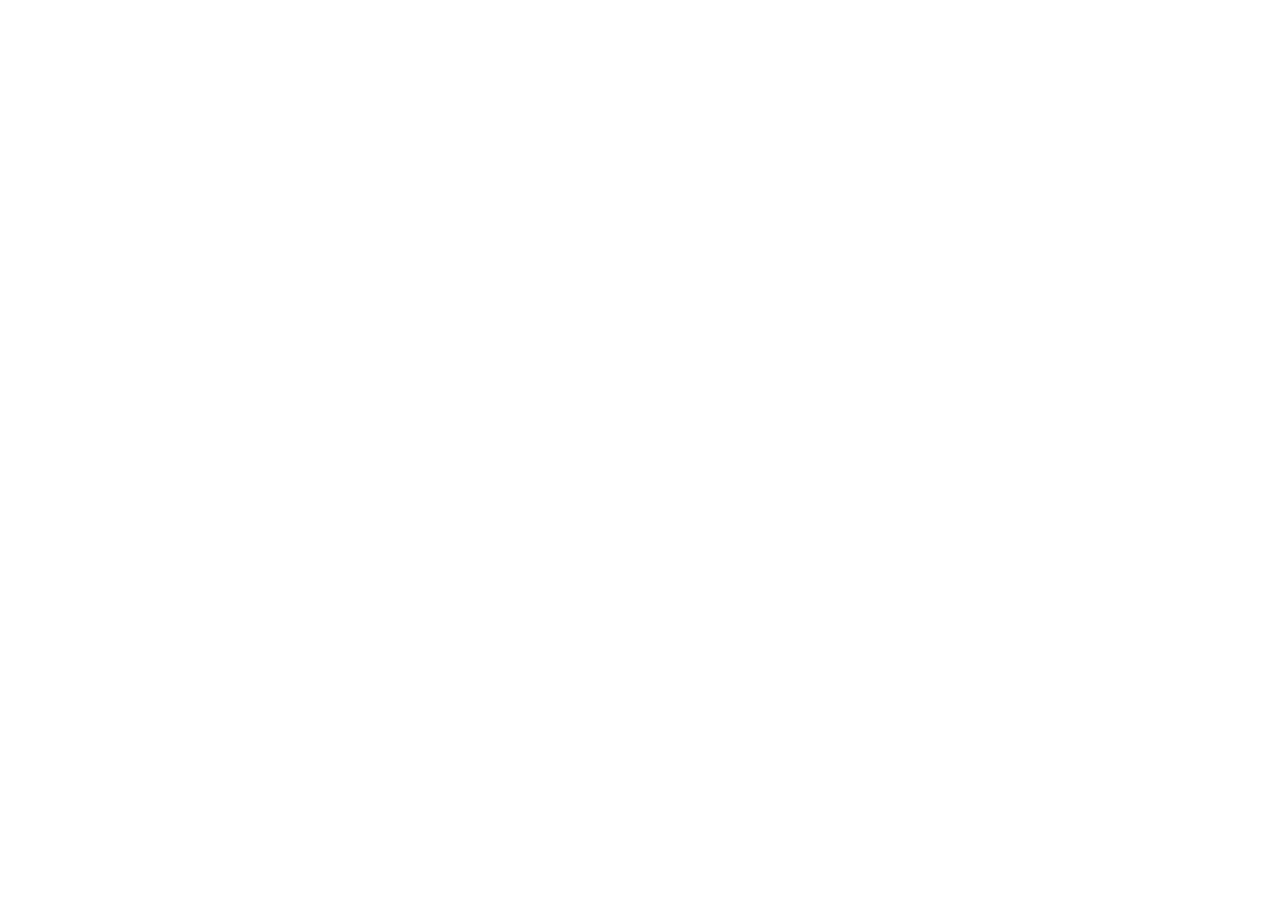
==== Innovation-cloud/index.html @ 77c8cfc6 "initial" ====
<!DOCTYPE html>
<html lang="ru">

<head>
    <meta charset="UTF-8">
    <meta http-equiv="X-UA-Compatible" content="IE=edge">
    <link rel="stylesheet" href="./main.css">
    <meta name="viewport" content="width=device-width, initial-scale=1.0">
    <title>Innovation cloud</title>
</head>

<body>

</body>

</html>
---- Innovation-cloud/main.css ----
::before,
::after {
    box-sizing: border-box;
    /* 1 */
    border-width: 0;
    /* 2 */
    border-style: solid;
    /* 2 */
    border-color: #e5e7eb;
    /* 2 */
}

::before,
::after {
    --tw-content: '';
}

/*
1. Use a consistent sensible line-height in all browsers.
2. Prevent adjustments of font size after orientation changes in iOS.
3. Use a more readable tab size.
4. Use the user's configured `sans` font-family by default.
*/

html {
    line-height: 1.5;
    /* 1 */
    -webkit-text-size-adjust: 100%;
    /* 2 */
    -moz-tab-size: 4;
    /* 3 */
    -o-tab-size: 4;
    tab-size: 4;
    /* 3 */
    font-family: ui-sans-serif, system-ui, -apple-system, BlinkMacSystemFont, "Segoe UI", Roboto, "Helvetica Neue", Arial, "Noto Sans", sans-serif, "Apple Color Emoji", "Segoe UI Emoji", "Segoe UI Symbol", "Noto Color Emoji";
    /* 4 */
}

/*
1. Remove the margin in all browsers.
2. Inherit line-height from `html` so users can set them as a class directly on the `html` element.
*/

body {
    margin: 0;
    /* 1 */
    line-height: inherit;
    /* 2 */
}

/*
1. Add the correct height in Firefox.
2. Correct the inheritance of border color in Firefox. (https://bugzilla.mozilla.org/show_bug.cgi?id=190655)
3. Ensure horizontal rules are visible by default.
*/

hr {
    height: 0;
    /* 1 */
    color: inherit;
    /* 2 */
    border-top-width: 1px;
    /* 3 */
}

/*
Add the correct text decoration in Chrome, Edge, and Safari.
*/

abbr:where([title]) {
    -webkit-text-decoration: underline dotted;
    text-decoration: underline dotted;
}

/*
Remove the default font size and weight for headings.
*/

h1,
h2,
h3,
h4,
h5,
h6 {
    font-size: inherit;
    font-weight: inherit;
}

/*
Reset links to optimize for opt-in styling instead of opt-out.
*/

a {
    color: inherit;
    text-decoration: inherit;
}

/*
Add the correct font weight in Edge and Safari.
*/

b,
strong {
    font-weight: bolder;
}

/*
1. Use the user's configured `mono` font family by default.
2. Correct the odd `em` font sizing in all browsers.
*/

code,
kbd,
samp,
pre {
    font-family: ui-monospace, SFMono-Regular, Menlo, Monaco, Consolas, "Liberation Mono", "Courier New", monospace;
    /* 1 */
    font-size: 1em;
    /* 2 */
}

/*
Add the correct font size in all browsers.
*/

small {
    font-size: 80%;
}

/*
Prevent `sub` and `sup` elements from affecting the line height in all browsers.
*/

sub,
sup {
    font-size: 75%;
    line-height: 0;
    position: relative;
    vertical-align: baseline;
}

sub {
    bottom: -0.25em;
}

sup {
    top: -0.5em;
}

/*
1. Remove text indentation from table contents in Chrome and Safari. (https://bugs.chromium.org/p/chromium/issues/detail?id=999088, https://bugs.webkit.org/show_bug.cgi?id=201297)
2. Correct table border color inheritance in all Chrome and Safari. (https://bugs.chromium.org/p/chromium/issues/detail?id=935729, https://bugs.webkit.org/show_bug.cgi?id=195016)
3. Remove gaps between table borders by default.
*/

table {
    text-indent: 0;
    /* 1 */
    border-color: inherit;
    /* 2 */
    border-collapse: collapse;
    /* 3 */
}

/*
1. Change the font styles in all browsers.
2. Remove the margin in Firefox and Safari.
3. Remove default padding in all browsers.
*/

button,
input,
optgroup,
select,
textarea {
    font-family: inherit;
    /* 1 */
    font-size: 100%;
    /* 1 */
    line-height: inherit;
    /* 1 */
    color: inherit;
    /* 1 */
    margin: 0;
    /* 2 */
    padding: 0;
    /* 3 */
}

/*
Remove the inheritance of text transform in Edge and Firefox.
*/

button,
select {
    text-transform: none;
}

/*
1. Correct the inability to style clickable types in iOS and Safari.
2. Remove default button styles.
*/

button,
[type='button'],
[type='reset'],
[type='submit'] {
    -webkit-appearance: button;
    /* 1 */
    background-color: transparent;
    /* 2 */
    background-image: none;
    /* 2 */
}

/*
Use the modern Firefox focus style for all focusable elements.
*/

:-moz-focusring {
    outline: auto;
}

/*
Remove the additional `:invalid` styles in Firefox. (https://github.com/mozilla/gecko-dev/blob/2f9eacd9d3d995c937b4251a5557d95d494c9be1/layout/style/res/forms.css#L728-L737)
*/

:-moz-ui-invalid {
    box-shadow: none;
}

/*
Add the correct vertical alignment in Chrome and Firefox.
*/

progress {
    vertical-align: baseline;
}

/*
Correct the cursor style of increment and decrement buttons in Safari.
*/

::-webkit-inner-spin-button,
::-webkit-outer-spin-button {
    height: auto;
}

/*
1. Correct the odd appearance in Chrome and Safari.
2. Correct the outline style in Safari.
*/

[type='search'] {
    -webkit-appearance: textfield;
    /* 1 */
    outline-offset: -2px;
    /* 2 */
}

/*
Remove the inner padding in Chrome and Safari on macOS.
*/

::-webkit-search-decoration {
    -webkit-appearance: none;
}

/*
1. Correct the inability to style clickable types in iOS and Safari.
2. Change font properties to `inherit` in Safari.
*/

::-webkit-file-upload-button {
    -webkit-appearance: button;
    /* 1 */
    font: inherit;
    /* 2 */
}

/*
Add the correct display in Chrome and Safari.
*/

summary {
    display: list-item;
}

/*
Removes the default spacing and border for appropriate elements.
*/

blockquote,
dl,
dd,
h1,
h2,
h3,
h4,
h5,
h6,
hr,
figure,
p,
pre {
    margin: 0;
}

fieldset {
    margin: 0;
    padding: 0;
}

legend {
    padding: 0;
}

ol,
ul,
menu {
    list-style: none;
    margin: 0;
    padding: 0;
}

/*
Prevent resizing textareas horizontally by default.
*/

textarea {
    resize: vertical;
}

/*
1. Reset the default placeholder opacity in Firefox. (https://github.com/tailwindlabs/tailwindcss/issues/3300)
2. Set the default placeholder color to the user's configured gray 400 color.
*/

input::-moz-placeholder,
textarea::-moz-placeholder {
    opacity: 1;
    /* 1 */
    color: #9ca3af;
    /* 2 */
}

input:-ms-input-placeholder,
textarea:-ms-input-placeholder {
    opacity: 1;
    /* 1 */
    color: #9ca3af;
    /* 2 */
}

input::placeholder,
textarea::placeholder {
    opacity: 1;
    /* 1 */
    color: #9ca3af;
    /* 2 */
}

/*
Set the default cursor for buttons.
*/

button,
[role="button"] {
    cursor: pointer;
}

/*
Make sure disabled buttons don't get the pointer cursor.
*/

:disabled {
    cursor: default;
}

/*
1. Make replaced elements `display: block` by default. (https://github.com/mozdevs/cssremedy/issues/14)
2. Add `vertical-align: middle` to align replaced elements more sensibly by default. (https://github.com/jensimmons/cssremedy/issues/14#issuecomment-634934210)
   This can trigger a poorly considered lint error in some tools but is included by design.
*/

img,
svg,
video,
canvas,
audio,
iframe,
embed,
object {
    display: block;
    /* 1 */
    vertical-align: middle;
    /* 2 */
}

/*
Constrain images and videos to the parent width and preserve their intrinsic aspect ratio. (https://github.com/mozdevs/cssremedy/issues/14)
*/

img,
video {
    max-width: 100%;
    height: auto;
}

/*
Ensure the default browser behavior of the `hidden` attribute.
*/

[hidden] {
    display: none;
}

*,
::before,
::after {
    --tw-translate-x: 0;
    --tw-translate-y: 0;
    --tw-rotate: 0;
    --tw-skew-x: 0;
    --tw-skew-y: 0;
    --tw-scale-x: 1;
    --tw-scale-y: 1;
    --tw-pan-x: ;
    --tw-pan-y: ;
    --tw-pinch-zoom: ;
    --tw-scroll-snap-strictness: proximity;
    --tw-ordinal: ;
    --tw-slashed-zero: ;
    --tw-numeric-figure: ;
    --tw-numeric-spacing: ;
    --tw-numeric-fraction: ;
    --tw-ring-inset: ;
    --tw-ring-offset-width: 0px;
    --tw-ring-offset-color: #fff;
    --tw-ring-color: rgb(59 130 246 / 0.5);
    --tw-ring-offset-shadow: 0 0 #0000;
    --tw-ring-shadow: 0 0 #0000;
    --tw-shadow: 0 0 #0000;
    --tw-shadow-colored: 0 0 #0000;
    --tw-blur: ;
    --tw-brightness: ;
    --tw-contrast: ;
    --tw-grayscale: ;
    --tw-hue-rotate: ;
    --tw-invert: ;
    --tw-saturate: ;
    --tw-sepia: ;
    --tw-drop-shadow: ;
    --tw-backdrop-blur: ;
    --tw-backdrop-brightness: ;
    --tw-backdrop-contrast: ;
    --tw-backdrop-grayscale: ;
    --tw-backdrop-hue-rotate: ;
    --tw-backdrop-invert: ;
    --tw-backdrop-opacity: ;
    --tw-backdrop-saturate: ;
    --tw-backdrop-sepia: ;
}
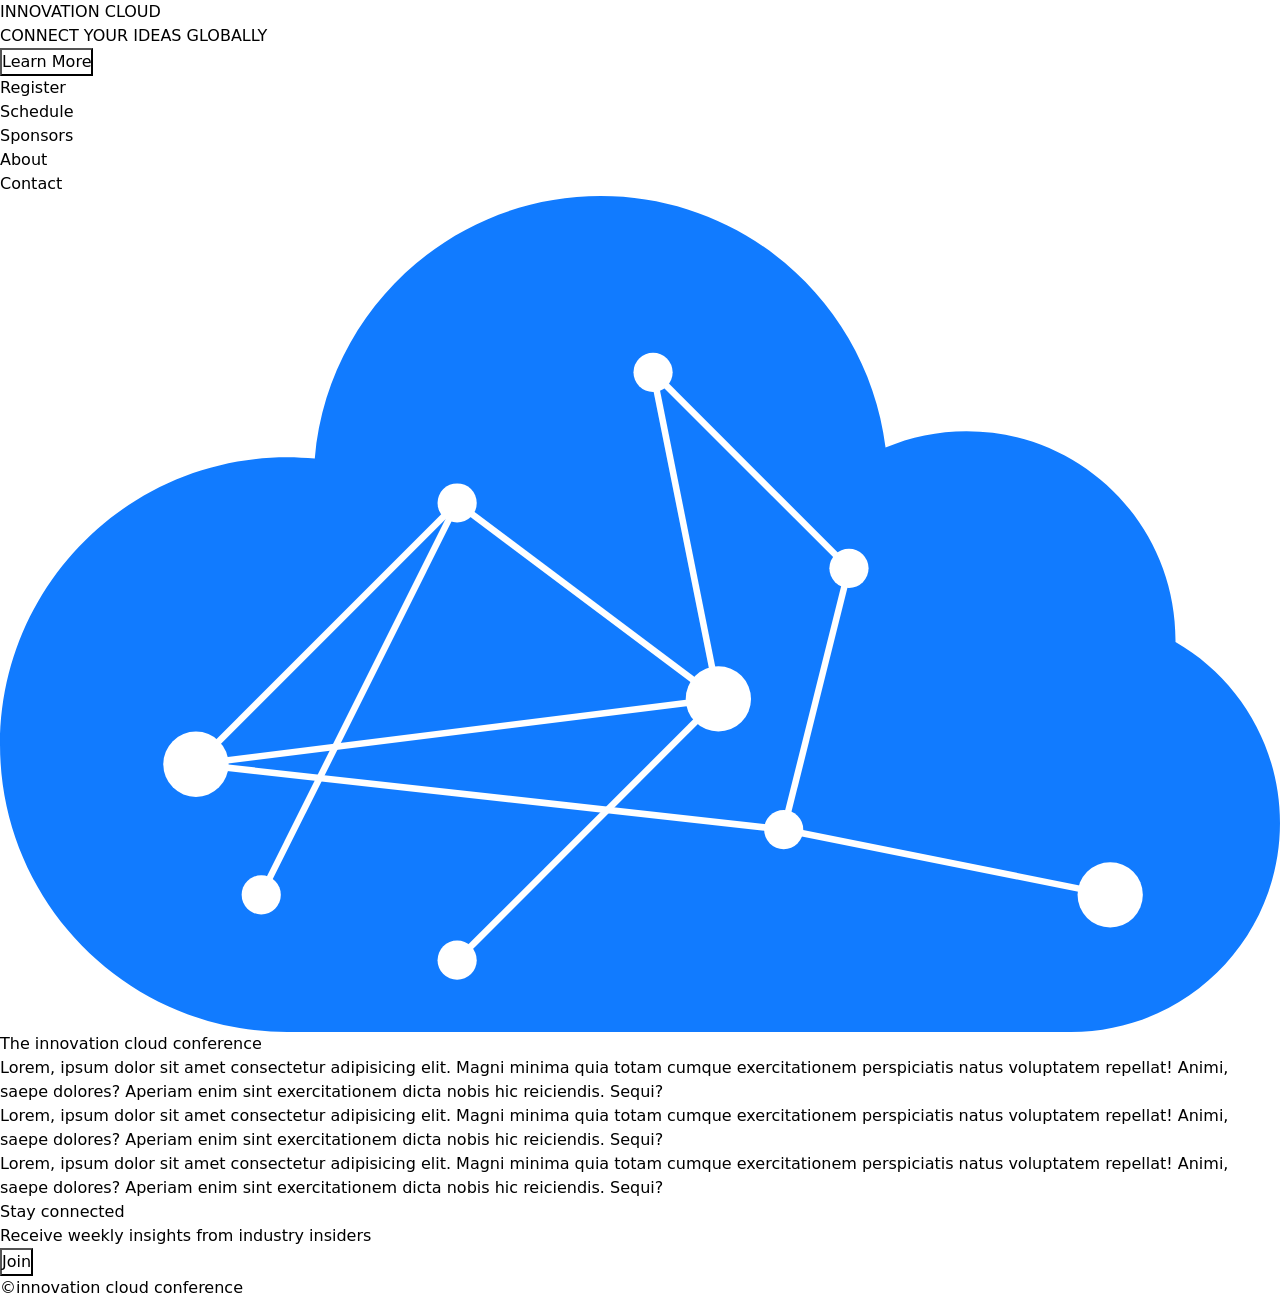
==== commit c9af6af2: "base layout" ====
--- a/Innovation-cloud/index.html
+++ b/Innovation-cloud/index.html
@@ -10,7 +10,46 @@
 </head>
 
 <body>
+    <section>
+        <div>
+            <h1>INNOVATION CLOUD</h1>
+            <h2>CONNECT YOUR IDEAS GLOBALLY</h2>
+            <button>Learn More</button>
+        </div>
+    </section>
+    <section>
+        <div>
+            <ul>
+                <li>Register</li>
+                <li>Schedule</li>
+                <li>Sponsors</li>
+                <li>About</li>
+                <li>Contact</li>
+            </ul>
+            <div>
+                <img src="./Images/cloud.svg" alt="cloud">
+                <h2>The innovation cloud conference</h2>
+                <p>Lorem, ipsum dolor sit amet consectetur adipisicing elit. Magni minima quia totam cumque
+                    exercitationem perspiciatis natus voluptatem repellat! Animi, saepe dolores? Aperiam enim sint
+                    exercitationem dicta nobis hic reiciendis. Sequi?</p>
+                <p>Lorem, ipsum dolor sit amet consectetur adipisicing elit. Magni minima quia totam cumque
+                    exercitationem perspiciatis natus voluptatem repellat! Animi, saepe dolores? Aperiam enim sint
+                    exercitationem dicta nobis hic reiciendis. Sequi?</p>
+                <p>Lorem, ipsum dolor sit amet consectetur adipisicing elit. Magni minima quia totam cumque
+                    exercitationem perspiciatis natus voluptatem repellat! Animi, saepe dolores? Aperiam enim sint
+                    exercitationem dicta nobis hic reiciendis. Sequi?</p>
 
+            </div>
+        </div>
+    </section>
+    <section>
+        <h2>Stay connected </h2>
+        <p>Receive weekly insights from industry insiders</p>
+        <button>Join</button>
+    </section>
+    <footer>
+        <p>&copy;innovation cloud conference</p>
+    </footer>
 </body>
 
 </html>
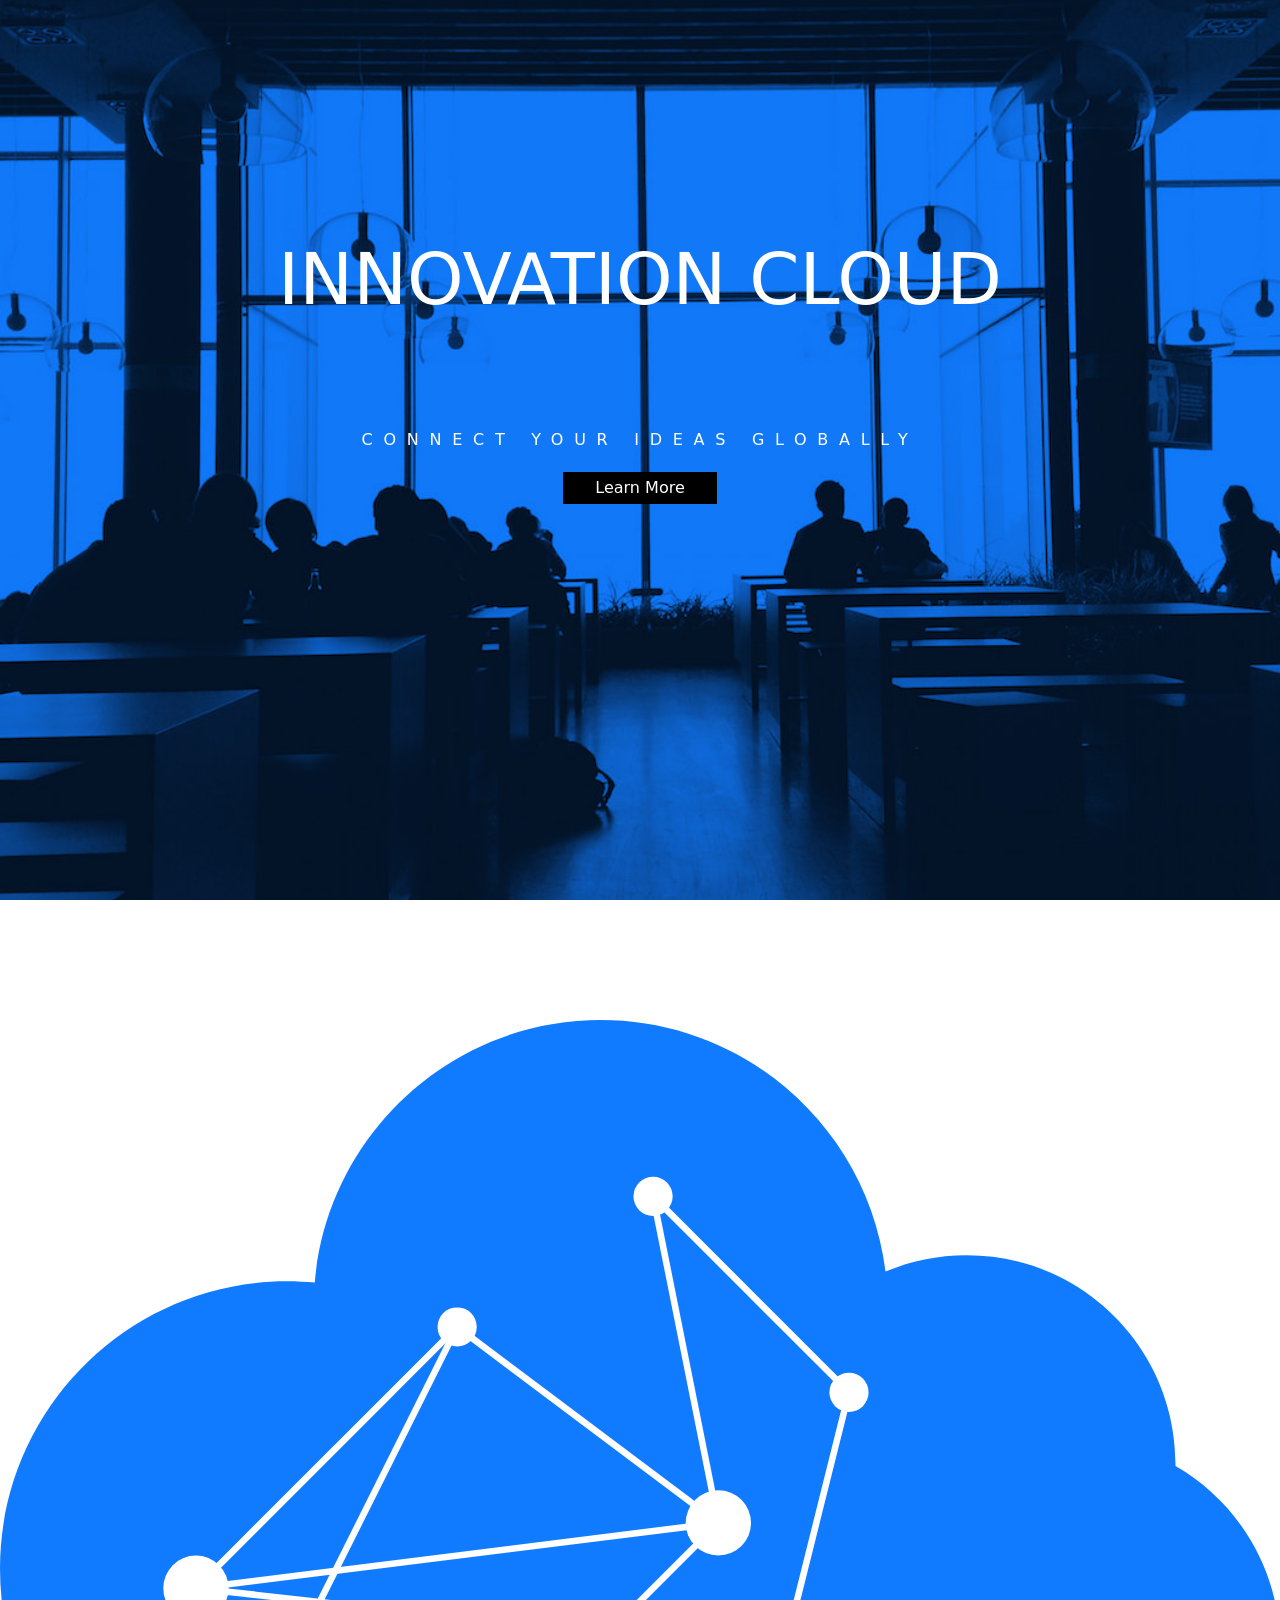
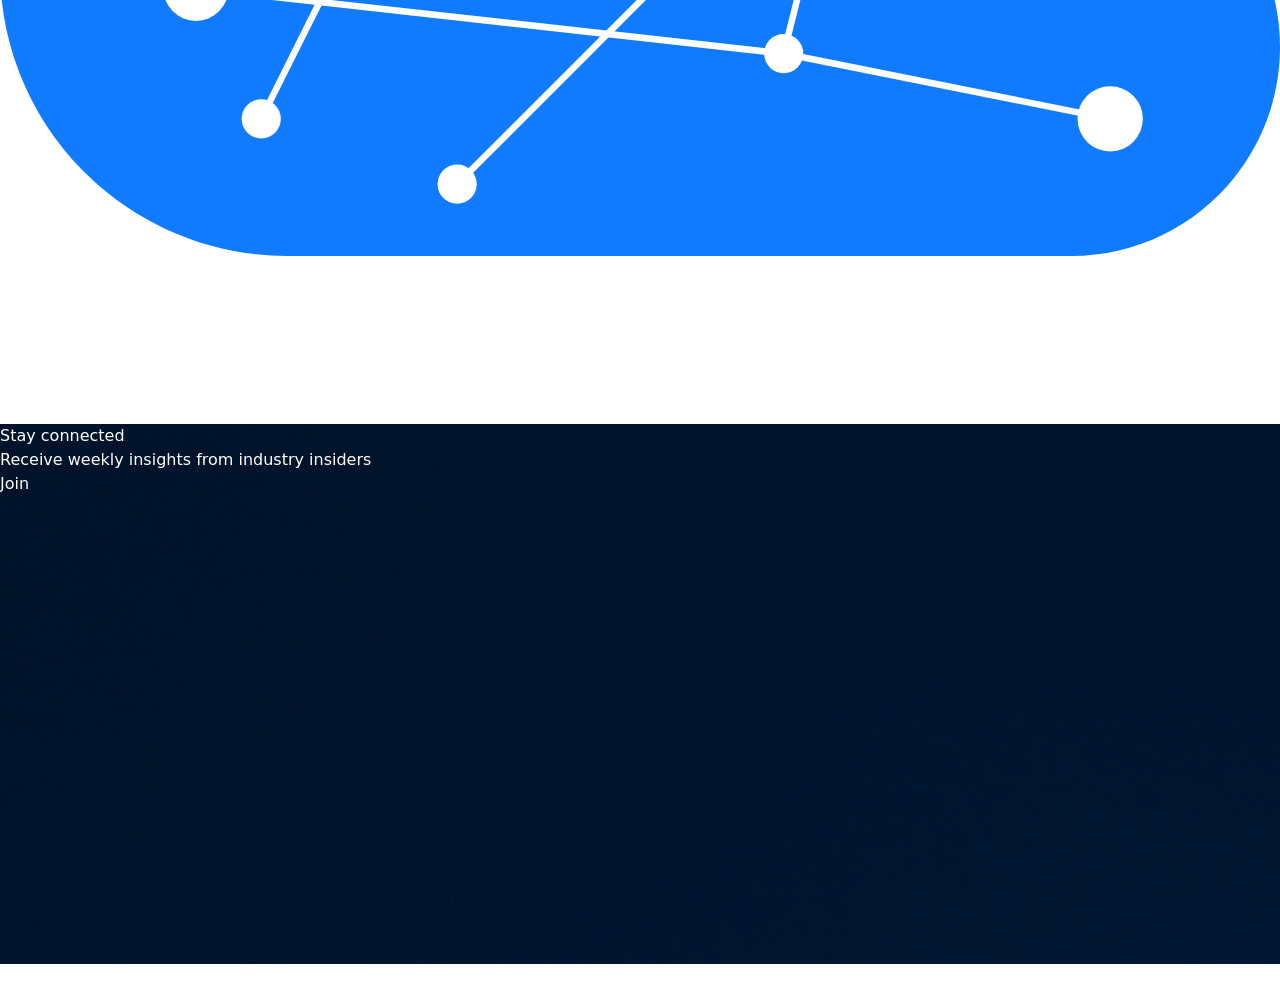
==== commit c2218533: "first page" ====
--- a/Innovation-cloud/index.html
+++ b/Innovation-cloud/index.html
@@ -9,15 +9,17 @@
     <title>Innovation cloud</title>
 </head>
 
-<body>
-    <section>
-        <div>
-            <h1>INNOVATION CLOUD</h1>
-            <h2>CONNECT YOUR IDEAS GLOBALLY</h2>
-            <button>Learn More</button>
+<body class="text-white">
+    <section id="page-1" class="flex justify-center relative bg-no-repeat bg-cover bg-center">
+        <div class="text-center relative top-[27vh] flex flex-col justify-between h-[29vh]">
+            <h1 class="font-[500] text-7xl">INNOVATION CLOUD</h1>
+            <div>
+                <h2 class="font-[300] tracking-[0.67rem]">CONNECT YOUR IDEAS GLOBALLY</h2>
+                <button class="py-1 px-8 mt-5 bg-black ">Learn More</button>
+            </div>
         </div>
     </section>
-    <section>
+    <section id="page-2">
         <div>
             <ul>
                 <li>Register</li>
@@ -42,7 +44,7 @@
             </div>
         </div>
     </section>
-    <section>
+    <section id="page-3">
         <h2>Stay connected </h2>
         <p>Receive weekly insights from industry insiders</p>
         <button>Join</button>
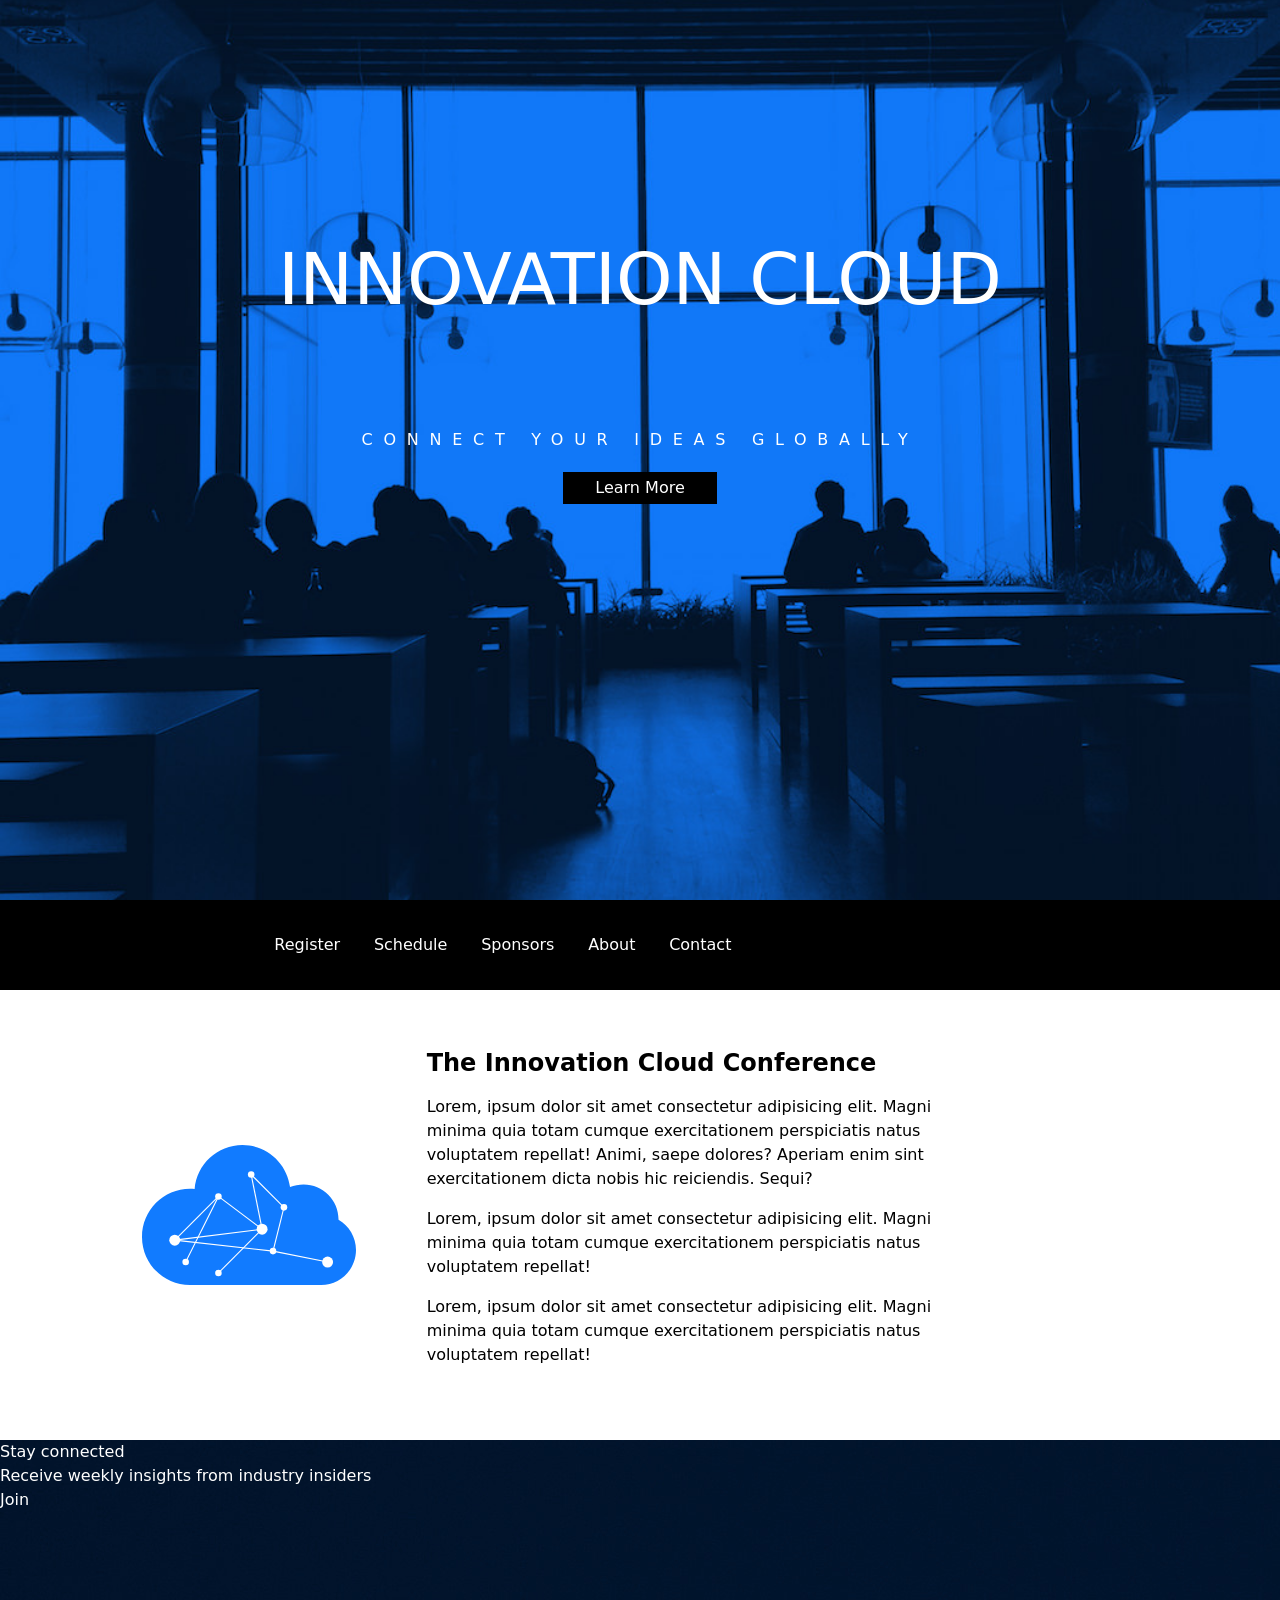
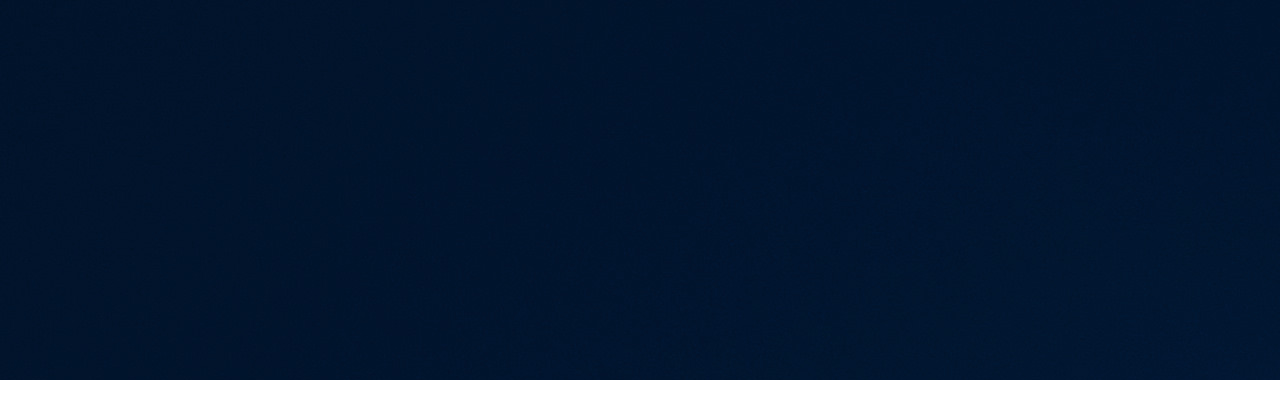
==== commit e11d9ded: "second  page" ====
--- a/Innovation-cloud/index.html
+++ b/Innovation-cloud/index.html
@@ -20,27 +20,31 @@
         </div>
     </section>
     <section id="page-2">
-        <div>
-            <ul>
+        <div class="flex justify-between bg-black h-[10vh] align-center">
+            <div class="w-1/4"></div>
+            <ul class=" flex justify-between w-5/12">
                 <li>Register</li>
                 <li>Schedule</li>
                 <li>Sponsors</li>
                 <li>About</li>
                 <li>Contact</li>
             </ul>
-            <div>
-                <img src="./Images/cloud.svg" alt="cloud">
-                <h2>The innovation cloud conference</h2>
-                <p>Lorem, ipsum dolor sit amet consectetur adipisicing elit. Magni minima quia totam cumque
+            <div class="w-1/2"></div>
+        </div>
+        <div class="flex h-[50vh] align-center">
+            <div class="w-1/3 flex">
+                <div class="w-1/3"></div><img src="./Images/cloud.svg" alt="cloud" class="w-1/2">
+            </div>
+            <div class="text-black w-5/12">
+                <h2 class="font-[600] text-2xl capitalize">The innovation cloud conference</h2>
+                <p>Lorem, ipsum dolor sit amet consectetur adipisicing elit. Magni minima quia totam
+                    cumque
                     exercitationem perspiciatis natus voluptatem repellat! Animi, saepe dolores? Aperiam enim sint
                     exercitationem dicta nobis hic reiciendis. Sequi?</p>
                 <p>Lorem, ipsum dolor sit amet consectetur adipisicing elit. Magni minima quia totam cumque
-                    exercitationem perspiciatis natus voluptatem repellat! Animi, saepe dolores? Aperiam enim sint
-                    exercitationem dicta nobis hic reiciendis. Sequi?</p>
+                    exercitationem perspiciatis natus voluptatem repellat!</p>
                 <p>Lorem, ipsum dolor sit amet consectetur adipisicing elit. Magni minima quia totam cumque
-                    exercitationem perspiciatis natus voluptatem repellat! Animi, saepe dolores? Aperiam enim sint
-                    exercitationem dicta nobis hic reiciendis. Sequi?</p>
-
+                    exercitationem perspiciatis natus voluptatem repellat!</p>
             </div>
         </div>
     </section>
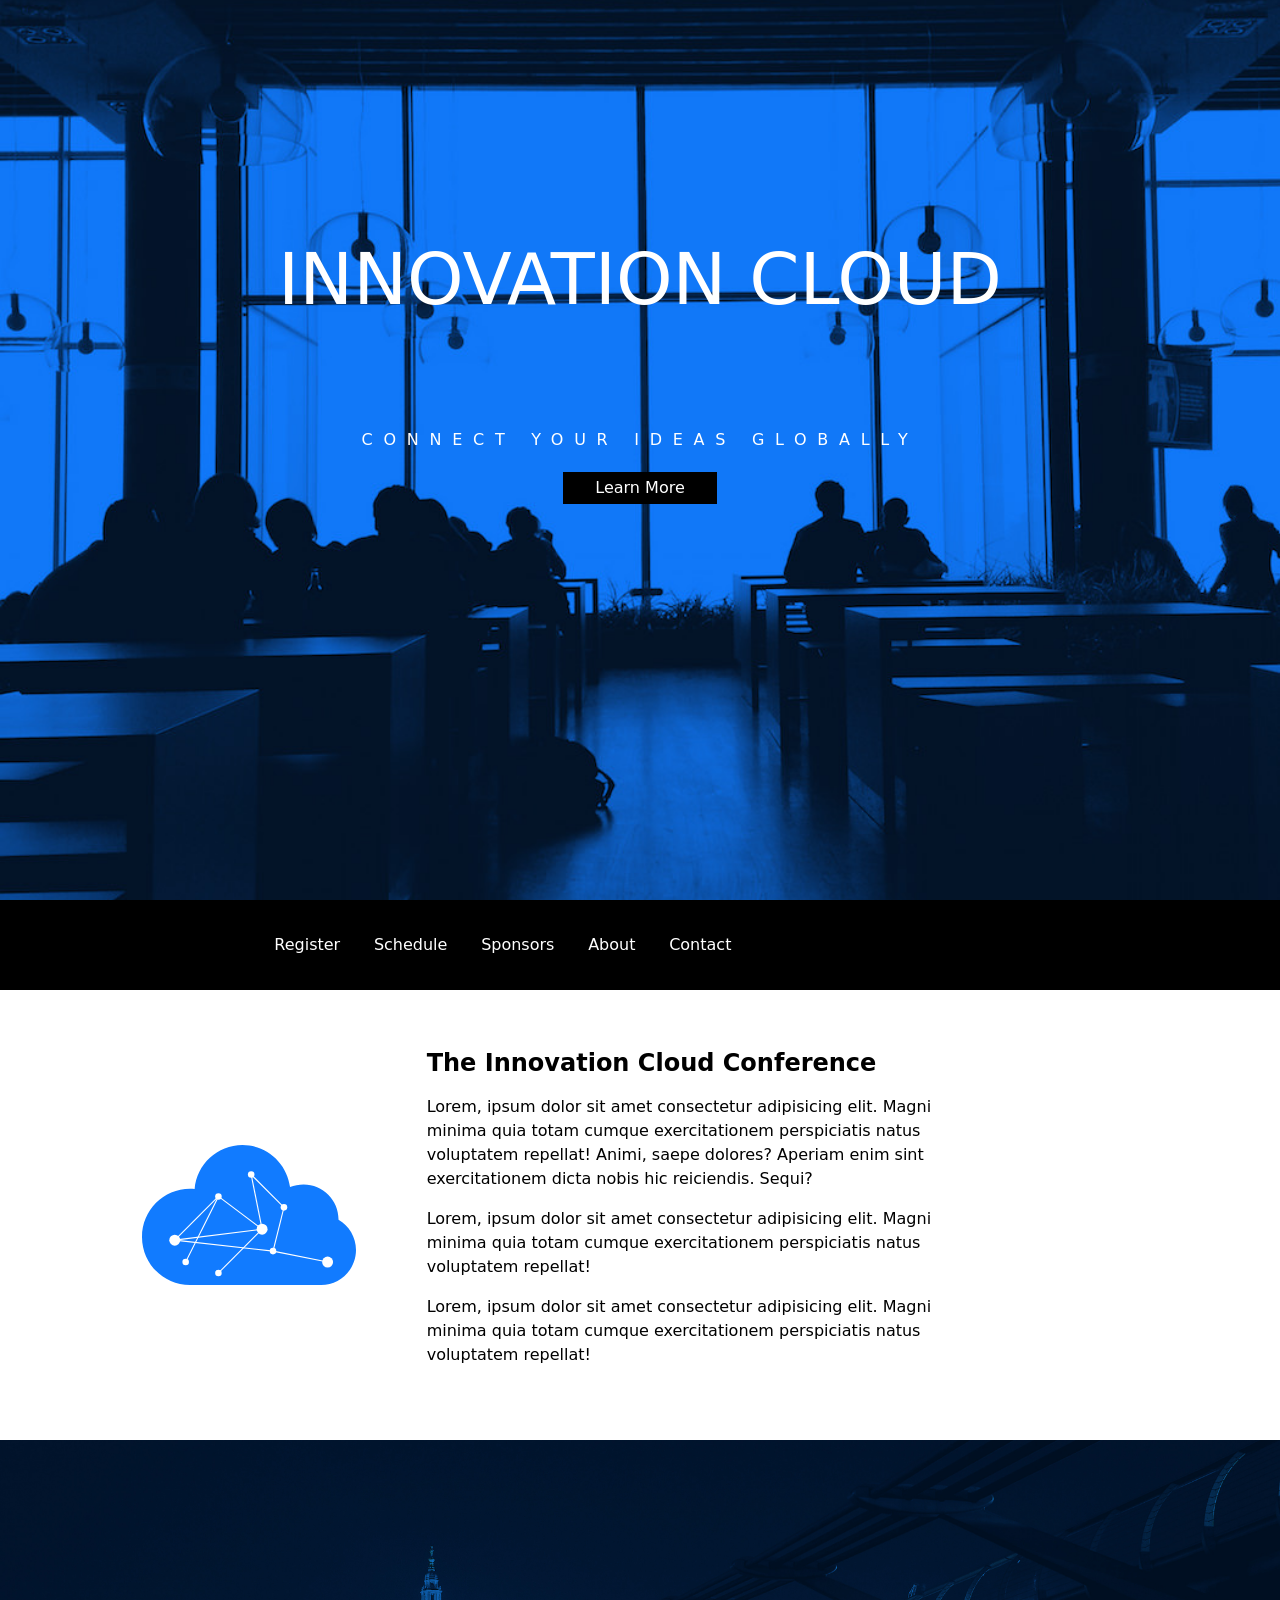
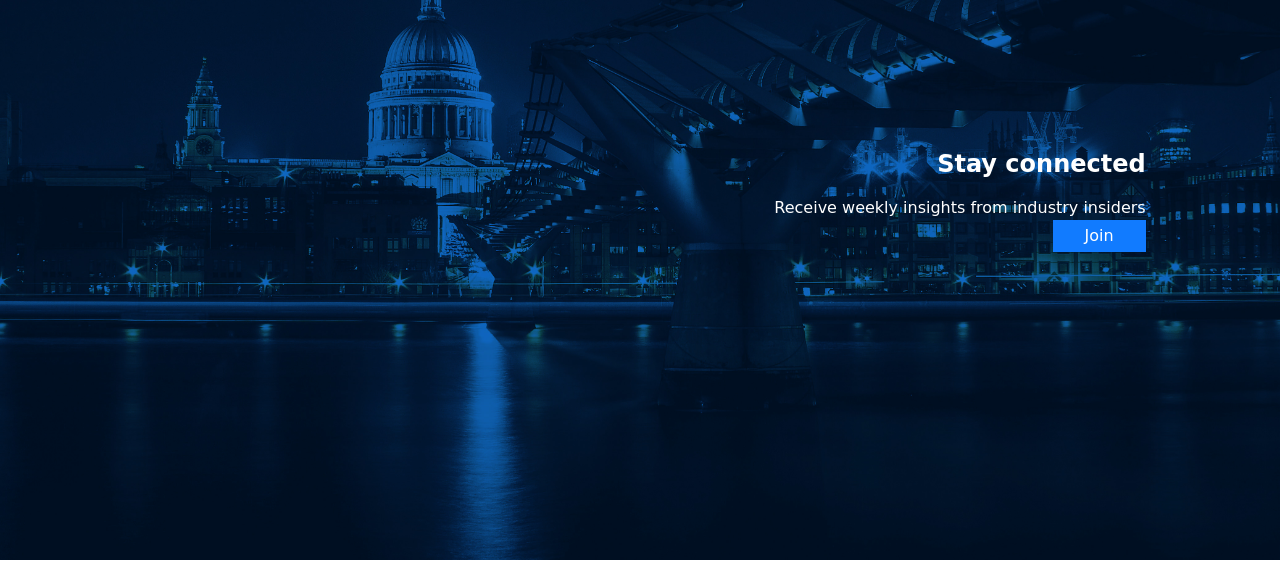
==== commit 20b3ccf3: "third  page" ====
--- a/Innovation-cloud/index.html
+++ b/Innovation-cloud/index.html
@@ -48,10 +48,14 @@
             </div>
         </div>
     </section>
-    <section id="page-3">
-        <h2>Stay connected </h2>
-        <p>Receive weekly insights from industry insiders</p>
-        <button>Join</button>
+    <section id="page-3" class="bg-center bg-cover bg-no-repeat flex align-center flex-row-reverse">
+        <div class="flex w-1/2 justify-center ">
+            <div class="text-right">
+                <h2 class="font-[700] text-2xl mb-4">Stay connected </h2>
+                <p>Receive weekly insights from industry insiders</p>
+                <button class="py-1 px-8  bg-[#117BFF]">Join</button>
+            </div>
+        </div>
     </section>
     <footer>
         <p>&copy;innovation cloud conference</p>
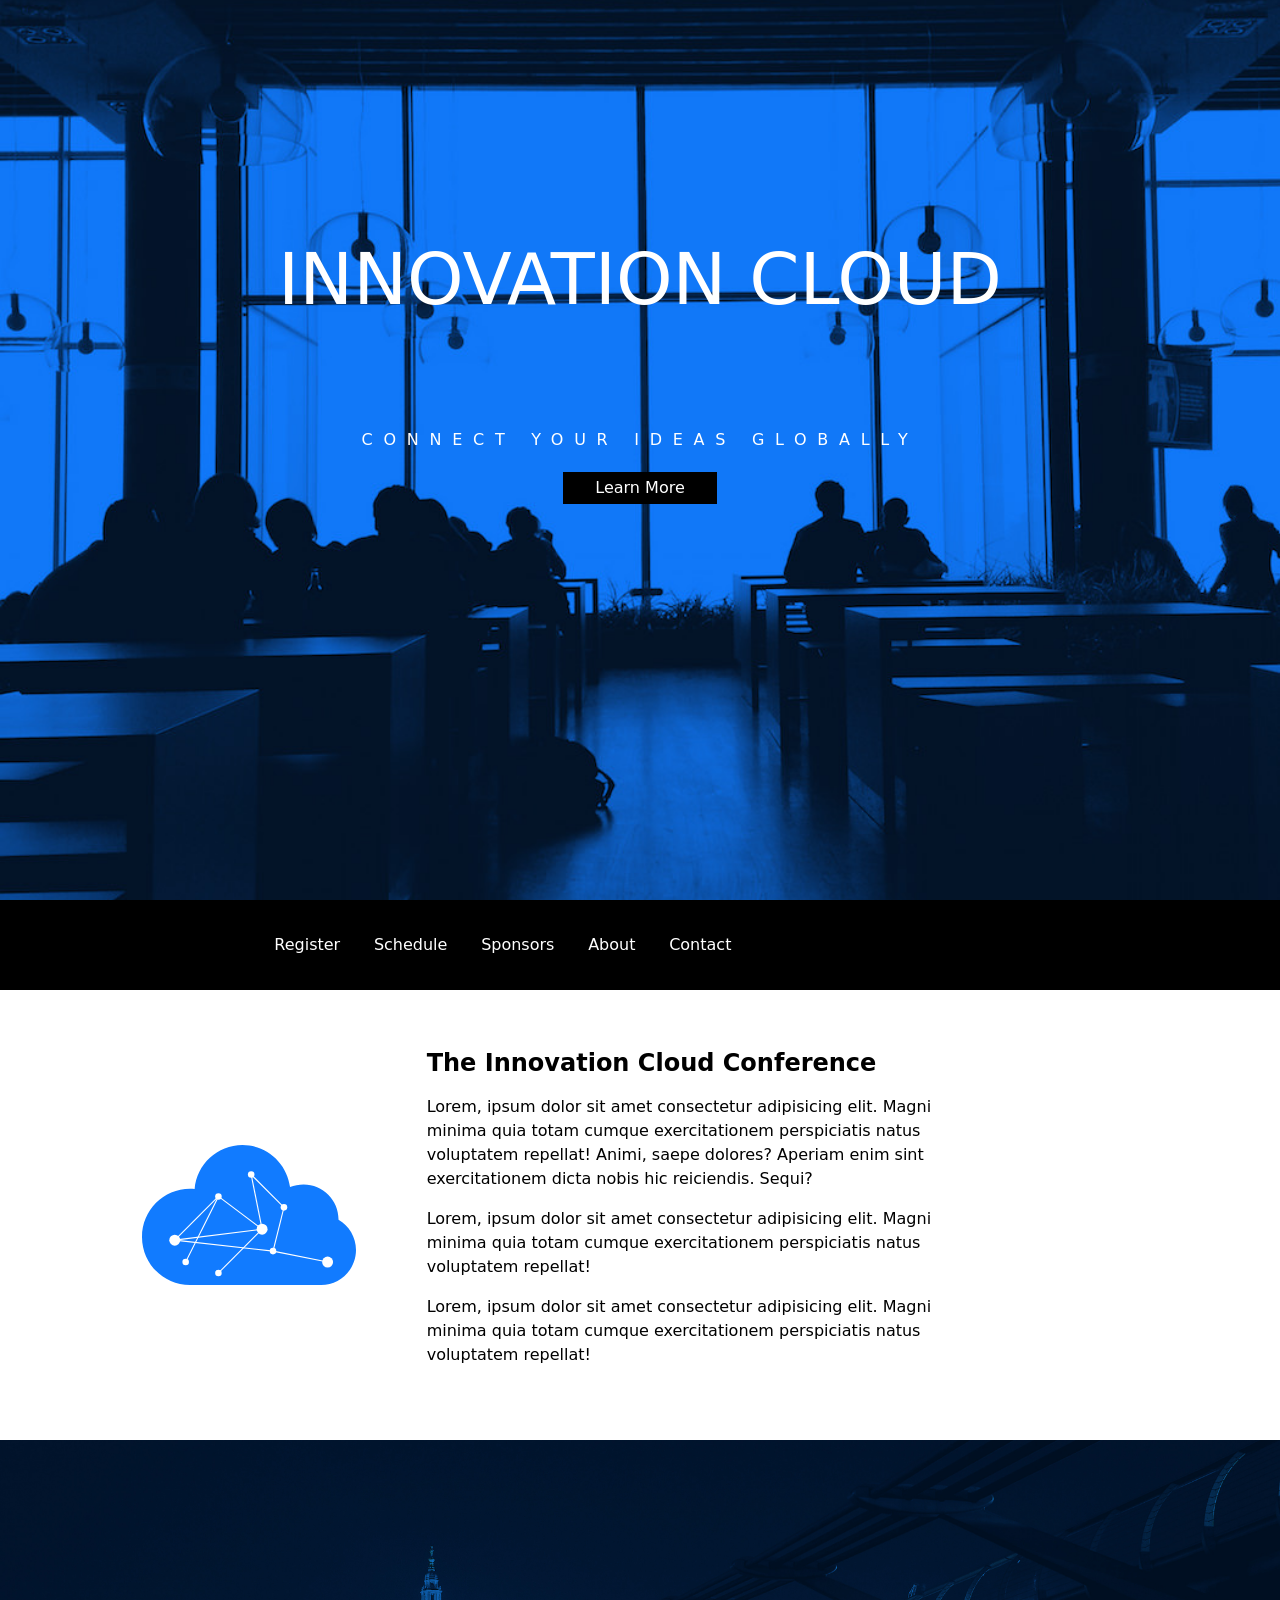
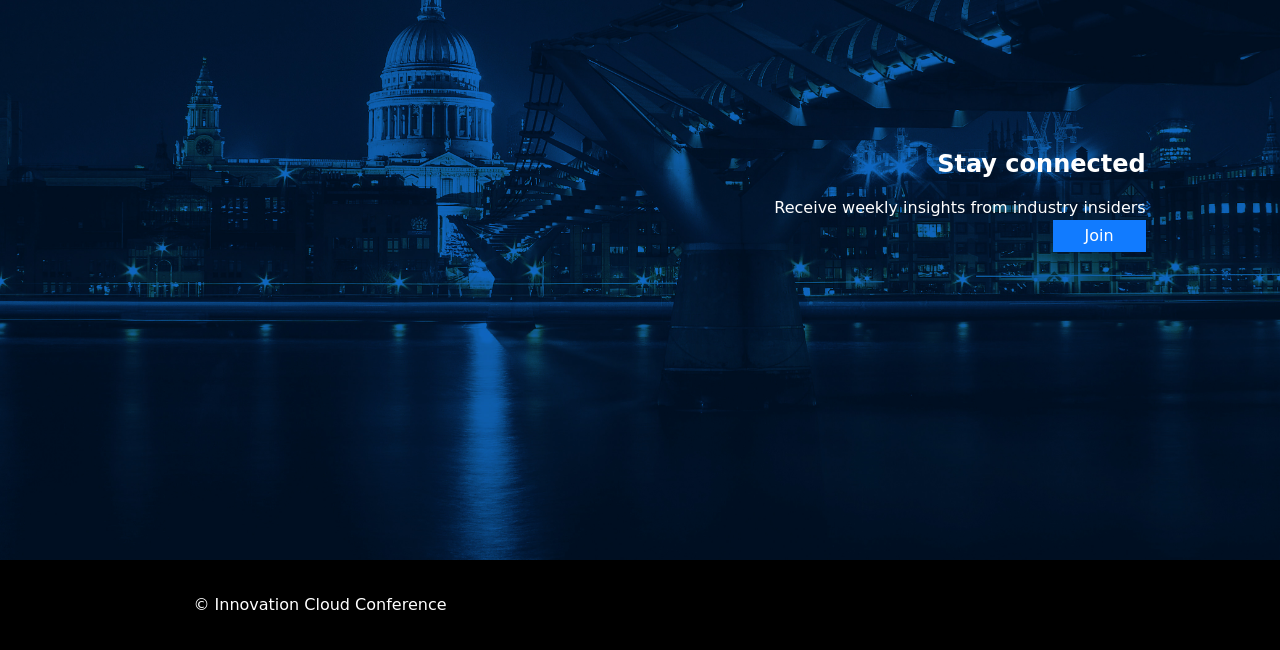
==== commit b85cf376: "footer" ====
--- a/Innovation-cloud/index.html
+++ b/Innovation-cloud/index.html
@@ -57,8 +57,8 @@
             </div>
         </div>
     </section>
-    <footer>
-        <p>&copy;innovation cloud conference</p>
+    <footer class="h-[10vh] bg-black flex align-center">
+        <p class="w-1/2 text-center capitalize">&copy; innovation cloud conference</p>
     </footer>
 </body>
 
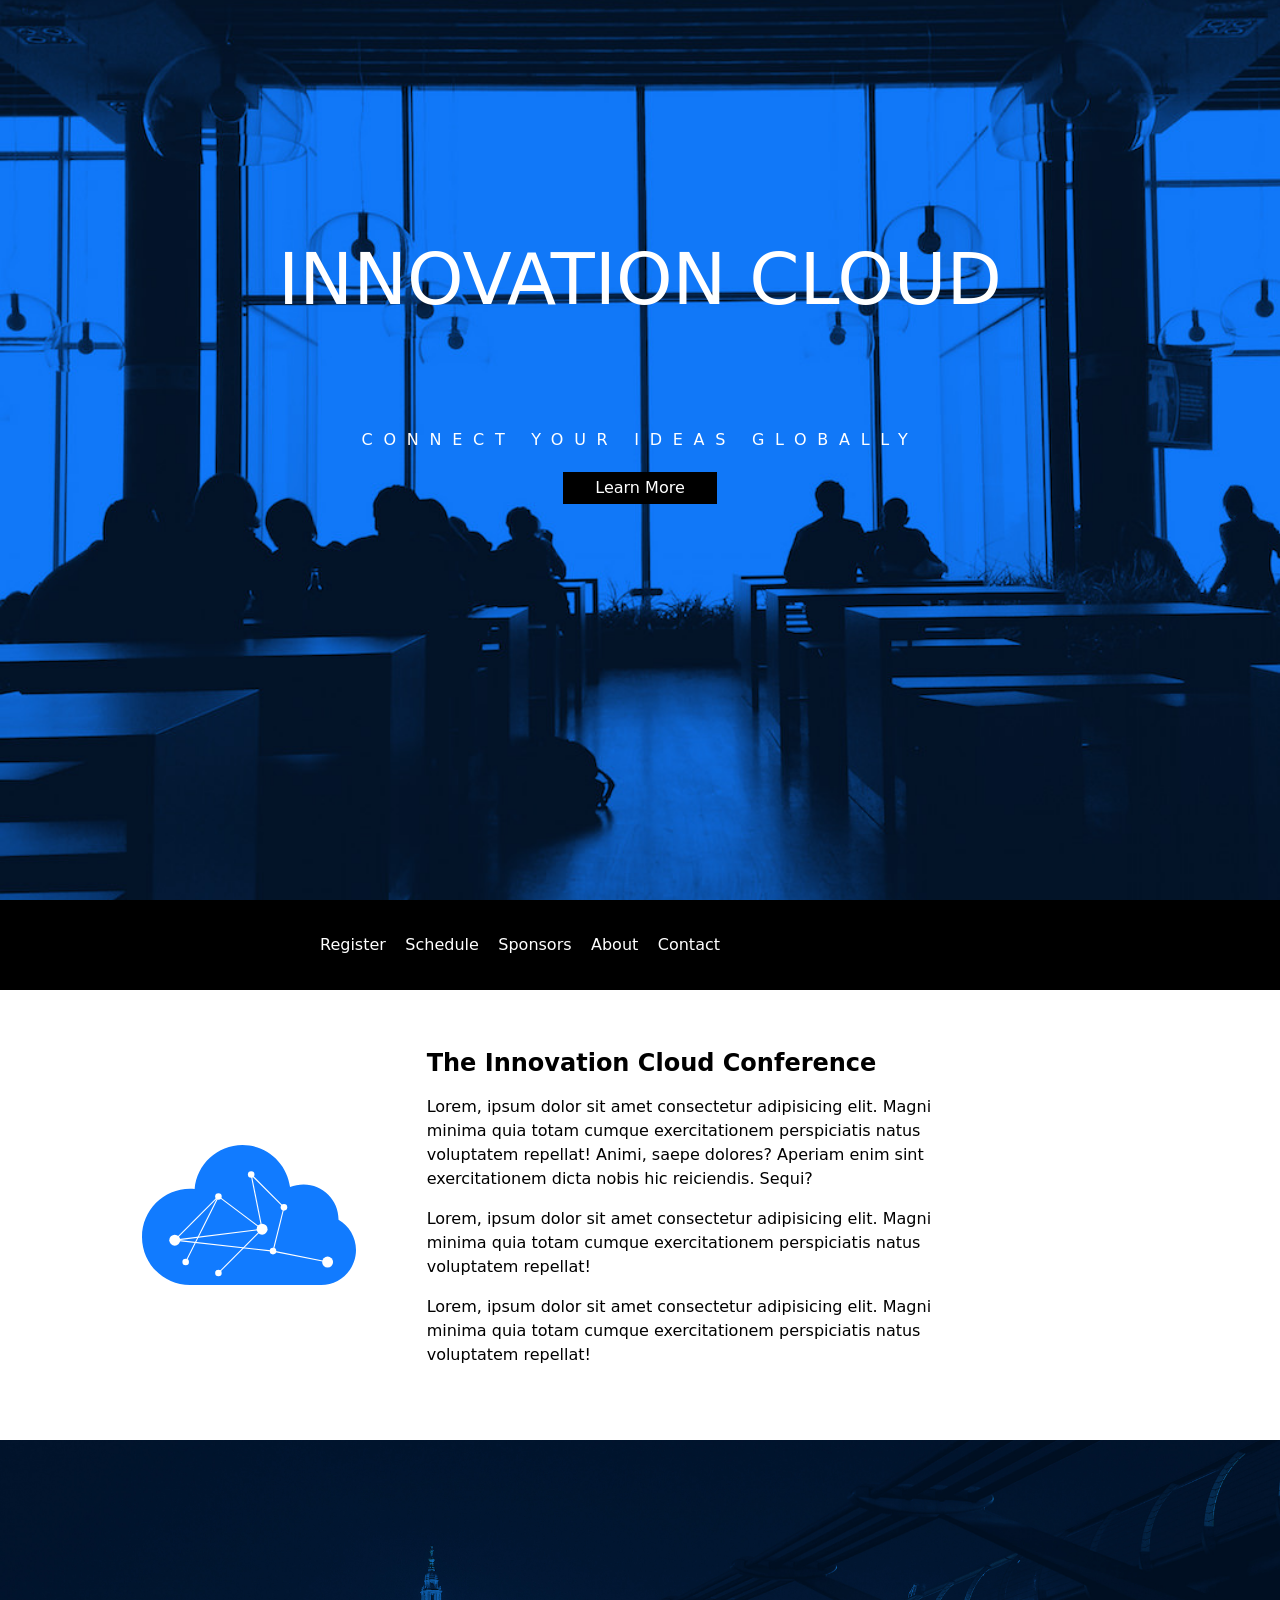
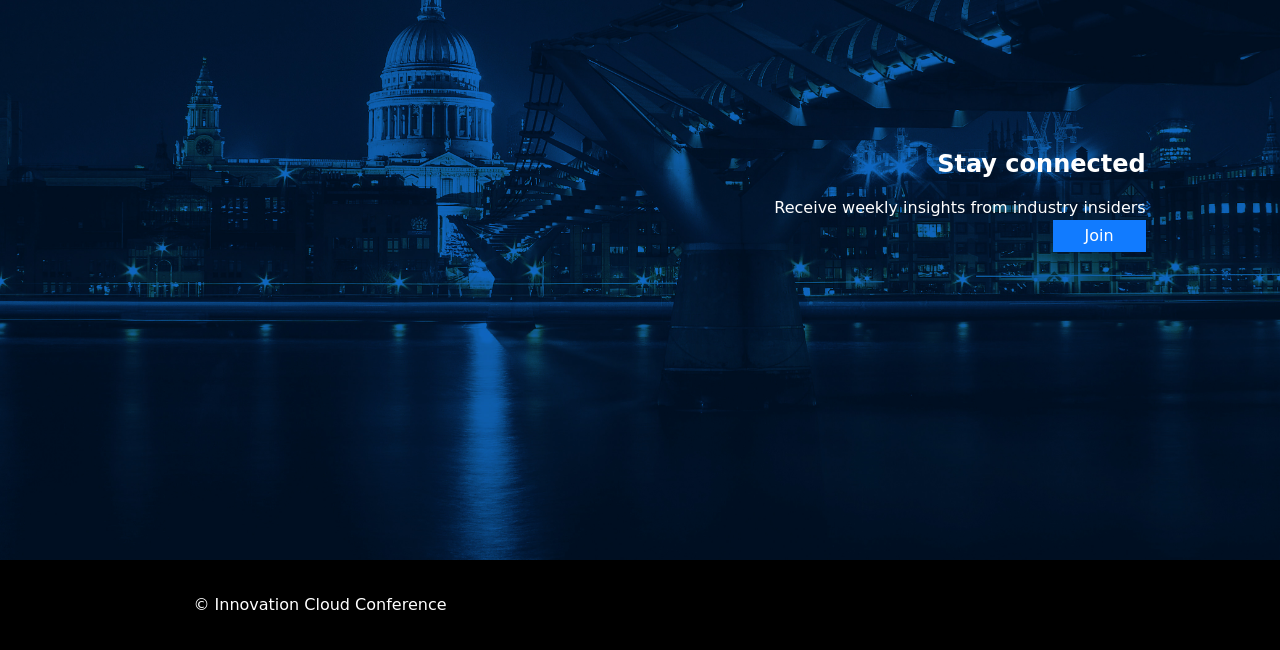
==== commit 652676b2: "pushing div" ====
--- a/Innovation-cloud/index.html
+++ b/Innovation-cloud/index.html
@@ -20,16 +20,16 @@
         </div>
     </section>
     <section id="page-2">
-        <div class="flex justify-between bg-black h-[10vh] align-center">
-            <div class="w-1/4"></div>
-            <ul class=" flex justify-between w-5/12">
-                <li>Register</li>
-                <li>Schedule</li>
-                <li>Sponsors</li>
-                <li>About</li>
-                <li>Contact</li>
-            </ul>
-            <div class="w-1/2"></div>
+        <div class="flex justify-end bg-black h-[10vh] align-center">
+            <div class="flex justify-begin w-3/4">
+                <ul class=" flex justify-between w-5/12">
+                    <li>Register</li>
+                    <li>Schedule</li>
+                    <li>Sponsors</li>
+                    <li>About</li>
+                    <li>Contact</li>
+                </ul>
+            </div>
         </div>
         <div class="flex h-[50vh] align-center">
             <div class="w-1/3 flex">
